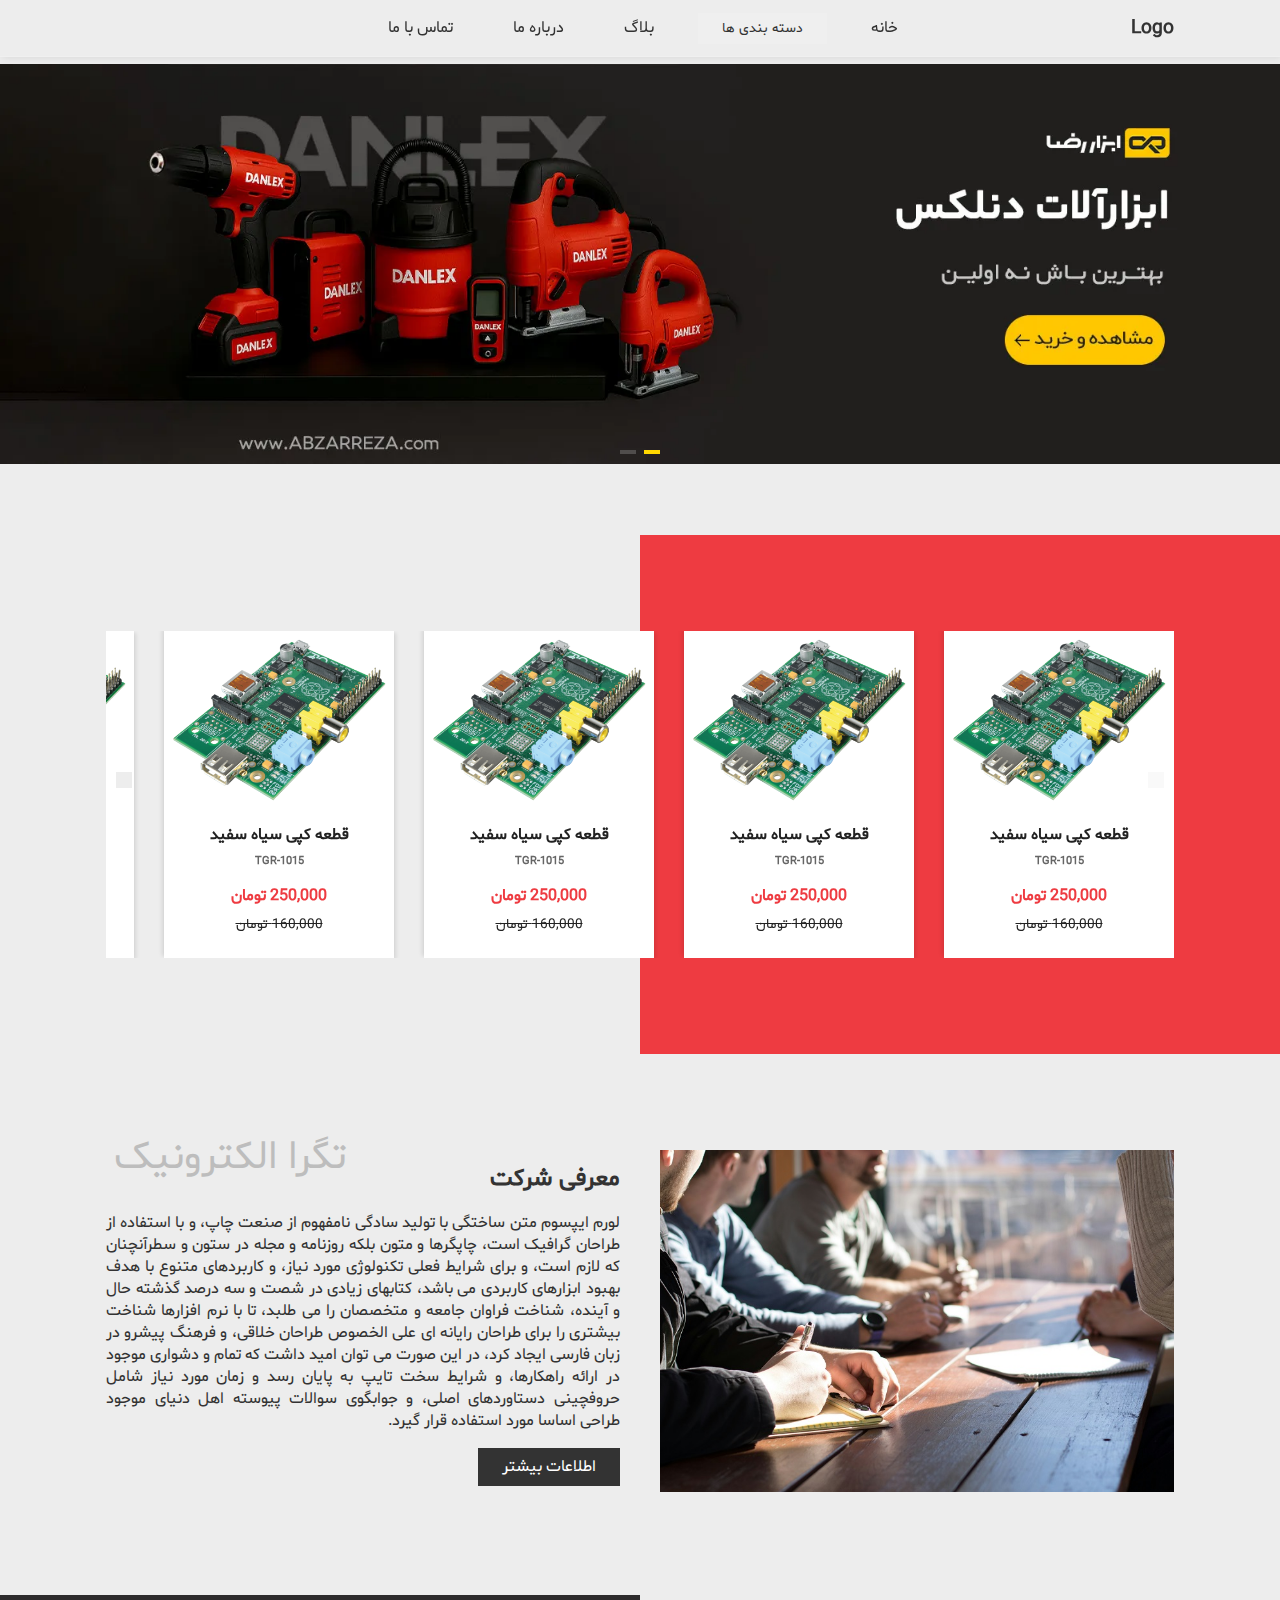
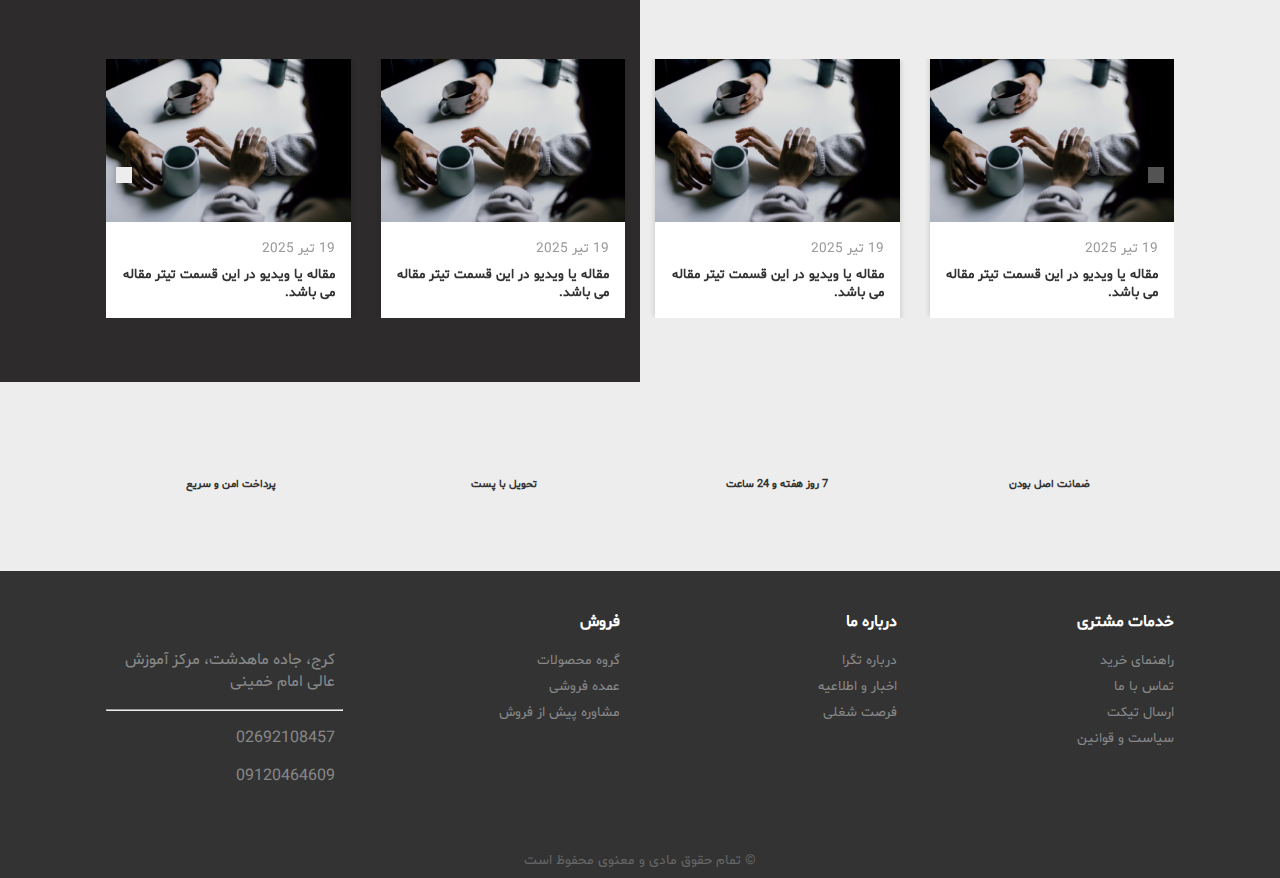
==== index.html @ 63bbc579 "initial commit" ====
<!DOCTYPE html>
<html lang="fa-IR" dir="rtl">

<head>
    <!-- general -->
    <meta charset="UTF-8">
    <meta name="viewport" content="width=device-width, initial-scale=1.0">
    <link rel="shortcut icon" href="favicon.png" type="image/png">
    <meta http-equiv="X-UA-Compatible" content="ie=edge">
    <!-- style -->
    <link rel="stylesheet" href="https://cdn.jsdelivr.net/npm/remixicon@4.5.0/fonts/remixicon.css">
    <!-- <link rel="stylesheet" href="https://cdn.jsdelivr.net/npm/swiper@11/swiper-bundle.min.css" /> -->
    <link rel="stylesheet" href="assets/css/swiper-bundle.min.css">
    <link rel="stylesheet" href="assets/css/main.css">
    <!-- seo -->
    <title> تگرا الکتریک </title>
    <meta name="description" content="">
    <meta name="keywords" content="">
</head>

<body>

    <header class="header">
        <div class="container">
            <div class="logo">
                <h4>Logo</h4>
            </div>

            <nav class="menu">
                <div class="head">
                    <div class="logo">
                        <h4>Logo</h4>
                    </div>
                    <button type="button" class="close-menu"></button>
                </div>
                <ul>
                    <li>
                        <a href="#">خانه</a>
                    </li>
                    <li class="dropdown">
                        <button>دسته بندی ها</button>
                        <i class="ri-arrow-down-s-line"></i>

                        <ul class="sub-menu">
                            <li class="dropdown">
                                <a href="#">
                                    <span>آینه هوشمند</span>
                                </a>
                                <i class="ri-arrow-down-s-line"></i>

                                <ul class="sub-menu sub-menu-left">
                                    <li>
                                        <a href="#">
                                            <span>کلید لمسی آینه</span>
                                        </a>
                                    </li>
                                    <li>
                                        <a href="#">
                                            <span>کلید حرکتی</span>
                                        </a>
                                    </li>
                                    <li>
                                        <a href="#">
                                            <span>کلیدهای بلوتوثی</span>
                                        </a>
                                    </li>
                                    <li>
                                        <a href="#">
                                            <span>یدهای ضد بخار</span>
                                        </a>
                                    </li>
                                </ul>
                            </li>

                            <li class="dropdown">
                                <a href="#">
                                    <span>کابینت هوشمند</span>
                                </a>
                                <i class="ri-arrow-down-s-line"></i>

                                <ul class="sub-menu sub-menu-left">
                                    <li>
                                        <a href="#">
                                            <span>لمسی و زیر سطحی کابینت</span>
                                        </a>
                                    </li>
                                    <li>
                                        <a href="#">
                                            <span>سنسور درب کابینت</span>
                                        </a>
                                    </li>
                                    <li>
                                        <a href="#">
                                            <span>روشنایی کابینت</span>
                                        </a>
                                    </li>
                                </ul>
                            </li>

                            <li class="dropdown">
                                <a href="#">
                                    <span>تجهیزات نورپردازی و روشنایی</span>
                                </a>
                                <i class="ri-arrow-down-s-line"></i>

                                <ul class="sub-menu sub-menu-left">
                                    <li>
                                        <a href="#">
                                            <span>ریسه ها</span>
                                        </a>
                                    </li>
                                    <li>
                                        <a href="#">
                                            <span>سوکت ها</span>
                                        </a>
                                    </li>
                                    <li>
                                        <a href="#">
                                            <span>ترمینال ها</span>
                                        </a>
                                    </li>
                                </ul>
                            </li>
                        </ul>
                    </li>
                    <li>
                        <a href="#">بلاگ</a>
                    </li>
                    <li>
                        <a href="#">درباره ما</a>
                    </li>
                    <li>
                        <a href="#">تماس با ما</a>
                    </li>
                </ul>
            </nav>

            <div class="header-right">
                <button type="button">
                    <i class="ri-search-2-line"></i>
                </button>
                <button type="button">
                    <i class="ri-login-box-line"></i>
                    <!-- <i class="ri-shopping-cart-line"></i> -->
                </button>
                <button id="open-menu" type="button" class="open-menu">
                    <i class="ri-menu-line"></i>
                </button>
            </div>
        </div>
    </header>
    <div class="dropdown__overlay"></div>

    <main id="main" class="main">
        <!-- home -->
        <div class="home">
            <div class="home__container">
                <div class="home__content">
                    <div class="home__swiper swiper">
                        <ul class="home__wrapper swiper-wrapper">
                            <li class="home__item swiper-slide">
                                <figure class="home__figure">
                                    <img src="assets/imgs/carousels/1600.500-Slider-Danlex.webp" alt=""
                                        class="home__img">
                                </figure>
                            </li>
                            <li class="home__item swiper-slide">
                                <figure class="home__figure">
                                    <img src="assets/imgs/carousels/1600.500-Slider-Sim.webp" alt="" class="home__img">
                                </figure>
                            </li>
                        </ul>

                        <div class="swiper-pagination"></div>
                    </div>
                </div>
            </div>
        </div>

        <!-- special -->
        <div class="special">
            <div class="special__container container">
                <div class="special__content">
                    <div class="special__swiper swiper">
                        <ul class="special__wrapper swiper-wrapper">

                            <li class="special__item swiper-slide">
                                <figure class="special__figure">
                                    <img src="assets/imgs/products/resepberry-pi.png" alt="" class="special__img">
                                </figure>
                                <div class="special__info">
                                    <div class="special__data">
                                        <h4 class="special__name">قطعه کپی سیاه سفید</h4>
                                        <h6 class="special__code">TGR-1015</h6>
                                    </div>

                                    <div class="special__price">
                                        <span class="special__new">250,000 تومان</span>
                                        <span class="special__old">160,000 تومان</span>
                                    </div>
                                </div>
                            </li>

                            <li class="special__item swiper-slide">
                                <figure class="special__figure">
                                    <img src="assets/imgs/products/resepberry-pi.png" alt="" class="special__img">
                                </figure>
                                <div class="special__info">
                                    <div class="special__data">
                                        <h4 class="special__name">قطعه کپی سیاه سفید</h4>
                                        <h6 class="special__code">TGR-1015</h6>
                                    </div>

                                    <div class="special__price">
                                        <span class="special__new">250,000 تومان</span>
                                        <span class="special__old">160,000 تومان</span>
                                    </div>
                                </div>
                            </li>

                            <li class="special__item swiper-slide">
                                <figure class="special__figure">
                                    <img src="assets/imgs/products/resepberry-pi.png" alt="" class="special__img">
                                </figure>
                                <div class="special__info">
                                    <div class="special__data">
                                        <h4 class="special__name">قطعه کپی سیاه سفید</h4>
                                        <h6 class="special__code">TGR-1015</h6>
                                    </div>

                                    <div class="special__price">
                                        <span class="special__new">250,000 تومان</span>
                                        <span class="special__old">160,000 تومان</span>
                                    </div>
                                </div>
                            </li>

                            <li class="special__item swiper-slide">
                                <figure class="special__figure">
                                    <img src="assets/imgs/products/resepberry-pi.png" alt="" class="special__img">
                                </figure>
                                <div class="special__info">
                                    <div class="special__data">
                                        <h4 class="special__name">قطعه کپی سیاه سفید</h4>
                                        <h6 class="special__code">TGR-1015</h6>
                                    </div>

                                    <div class="special__price">
                                        <span class="special__new">250,000 تومان</span>
                                        <span class="special__old">160,000 تومان</span>
                                    </div>
                                </div>
                            </li>

                            <li class="special__item swiper-slide">
                                <figure class="special__figure">
                                    <img src="assets/imgs/products/resepberry-pi.png" alt="" class="special__img">
                                </figure>
                                <div class="special__info">
                                    <div class="special__data">
                                        <h4 class="special__name">قطعه کپی سیاه سفید</h4>
                                        <h6 class="special__code">TGR-1015</h6>
                                    </div>

                                    <div class="special__price">
                                        <span class="special__new">250,000 تومان</span>
                                        <span class="special__old">160,000 تومان</span>
                                    </div>
                                </div>
                            </li>

                        </ul>

                        <div class="swiper-button-prev">
                            <i class="ri-arrow-right-s-line"></i>
                        </div>
                        <div class="swiper-button-next">
                            <i class="ri-arrow-left-s-line"></i>
                        </div>
                    </div>
                </div>
            </div>
        </div>

        <!-- about -->
        <div class="about">
            <div class="about__container container">
                <div class="about__content">

                    <figure class="about__figure">
                        <img src="assets/imgs/resources/about.jpg" alt="" class="figure__img">
                    </figure>

                    <section class="about__info">
                        <h2 class="about__title">معرفی شرکت</h2>

                        <p class="about__description">
                            لورم ایپسوم متن ساختگی با تولید سادگی نامفهوم از صنعت چاپ، و با استفاده از طراحان گرافیک
                            است، چاپگرها و متون بلکه روزنامه و مجله در ستون و سطرآنچنان که لازم است، و برای شرایط فعلی
                            تکنولوژی مورد نیاز، و کاربردهای متنوع با هدف بهبود ابزارهای کاربردی می باشد، کتابهای زیادی
                            در شصت و سه درصد گذشته حال و آینده، شناخت فراوان جامعه و متخصصان را می طلبد، تا با نرم
                            افزارها شناخت بیشتری را برای طراحان رایانه ای علی الخصوص طراحان خلاقی، و فرهنگ پیشرو در زبان
                            فارسی ایجاد کرد، در این صورت می توان امید داشت که تمام و دشواری موجود در ارائه راهکارها، و
                            شرایط سخت تایپ به پایان رسد و زمان مورد نیاز شامل حروفچینی دستاوردهای اصلی، و جوابگوی سوالات
                            پیوسته اهل دنیای موجود طراحی اساسا مورد استفاده قرار گیرد.
                        </p>

                        <a href="#" class="about__btn">
                            اطلاعات بیشتر
                        </a>
                    </section>

                </div>
            </div>
        </div>

        <!-- blog -->
        <div class="blog">
            <div class="blog__container container">
                <section class="blog__content">
                    <header class="blog__header">
                        <h2 class="blog__title"></h2>
                    </header>

                    <div class="blog__swiper swiper">
                        <ul class="blog__list swiper-wrapper">

                            <li class="blog__item swiper-slide">
                                <a href="#" class="blog__link">
                                    <figure class="blog__figure">
                                        <img src="assets/imgs/blog/conversation.jpg" alt="" class="blog__img">
                                    </figure>

                                    <div class="blog__data">
                                        <time datetime="" class="blog__date">19 تیر 2025</time>
                                        <h5 class="blog__title">
                                            مقاله یا ویدیو در این قسمت تیتر مقاله می باشد.
                                        </h5>
                                    </div>
                                </a>
                            </li>

                            <li class="blog__item swiper-slide">
                                <a href="#" class="blog__link">
                                    <figure class="blog__figure">
                                        <img src="assets/imgs/blog/conversation.jpg" alt="" class="blog__img">
                                    </figure>

                                    <div class="blog__data">
                                        <time datetime="" class="blog__date">19 تیر 2025</time>
                                        <h5 class="blog__title">
                                            مقاله یا ویدیو در این قسمت تیتر مقاله می باشد.
                                        </h5>
                                    </div>
                                </a>
                            </li>

                            <li class="blog__item swiper-slide">
                                <a href="#" class="blog__link">
                                    <figure class="blog__figure">
                                        <img src="assets/imgs/blog/conversation.jpg" alt="" class="blog__img">
                                    </figure>

                                    <div class="blog__data">
                                        <time datetime="" class="blog__date">19 تیر 2025</time>
                                        <h5 class="blog__title">
                                            مقاله یا ویدیو در این قسمت تیتر مقاله می باشد.
                                        </h5>
                                    </div>
                                </a>
                            </li>

                            <li class="blog__item swiper-slide">
                                <a href="#" class="blog__link">
                                    <figure class="blog__figure">
                                        <img src="assets/imgs/blog/conversation.jpg" alt="" class="blog__img">
                                    </figure>

                                    <div class="blog__data">
                                        <time datetime="" class="blog__date">19 تیر 2025</time>
                                        <h5 class="blog__title">
                                            مقاله یا ویدیو در این قسمت تیتر مقاله می باشد.
                                        </h5>
                                    </div>
                                </a>
                            </li>

                            <li class="blog__item swiper-slide">
                                <a href="#" class="blog__link">
                                    <figure class="blog__figure">
                                        <img src="assets/imgs/blog/conversation.jpg" alt="" class="blog__img">
                                    </figure>

                                    <div class="blog__data">
                                        <time datetime="" class="blog__date">19 تیر 2025</time>
                                        <h5 class="blog__title">
                                            مقاله یا ویدیو در این قسمت تیتر مقاله می باشد.
                                        </h5>
                                    </div>
                                </a>
                            </li>

                        </ul>

                        <div class="swiper-button-prev">
                            <i class="ri-arrow-right-s-line"></i>
                        </div>
                        <div class="swiper-button-next">
                            <i class="ri-arrow-left-s-line"></i>
                        </div>
                    </div>
                </section>
            </div>
        </div>

        <!-- feature -->
        <div class="feature">
            <div class="feature__container container">
                <div class="feature__content">

                    <ul class="feature__list">
                        <li class="feature__item">
                            <i class="ri-checkbox-circle-line feature__icon"></i>
                            <h6 class="feature__title">ضمانت اصل بودن</h6>
                        </li>
                        <li class="feature__item">
                            <i class="ri-timer-flash-line feature__icon"></i>
                            <h6 class="feature__title">7 روز هفته و 24 ساعت</h6>
                        </li>
                        <li class="feature__item">
                            <i class="ri-truck-line feature__icon"></i>
                            <h6 class="feature__title">تحویل با پست</h6>
                        </li>
                        <li class="feature__item">
                            <i class="ri-customer-service-2-fill feature__icon"></i>
                            <h6 class="feature__title">پرداخت امن و سریع</h6>
                        </li>
                    </ul>

                </div>
            </div>
        </div>
    </main>

    <!-- footer -->
    <footer id="footer" class="footer">
        <div class="footer__container container">
            <div class="footer__content">

                <section class="footer__section">
                    <h4 class="footer__title">خدمات مشتری</h4>

                    <ul class="footer__list">
                        <li class="footer__item">
                            <a href="#" class="footer__link">راهنمای خرید</a>
                        </li>
                        <li class="footer__item">
                            <a href="#" class="footer__link">تماس با ما</a>

                        </li>
                        <li class="footer__item">
                            <a href="#" class="footer__link">ارسال تیکت</a>

                        </li>
                        <li class="footer__item">
                            <a href="#" class="footer__link">سیاست و قوانین</a>
                        </li>
                    </ul>
                </section>

                <section class="footer__section">
                    <h4 class="footer__title">درباره ما</h4>

                    <ul class="footer__list">
                        <li class="footer__item">
                            <a href="#" class="footer__link">درباره تگرا</a>
                        </li>
                        <li class="footer__item">
                            <a href="#" class="footer__link">اخبار و اطلاعیه</a>
                        </li>
                        <li class="footer__item">
                            <a href="#" class="footer__link">فرصت شغلی</a>
                        </li>
                    </ul>
                </section>

                <section class="footer__section">
                    <h4 class="footer__title">فروش</h4>

                    <ul class="footer__list">
                        <li class="footer__item">
                            <a href="#" class="footer__link">گروه محصولات</a>
                        </li>
                        <li class="footer__item">
                            <a href="#" class="footer__link">عمده فروشی</a>
                        </li>
                        <li class="footer__item">
                            <a href="#" class="footer__link">مشاوره پیش از فروش</a>
                        </li>
                    </ul>
                </section>

                <div class="footer__data">
                    <img src="" alt="" class="footer__img">

                    <p class="footer__description">
                        <i class="ri-map-pin-line"></i>
                        <span>کرج، جاده ماهدشت، مرکز آموزش عالی امام خمینی</span>
                    </p>
                    <hr />
                    <p class="footer__description">
                        <i class="ri-customer-service-2-fill"></i> <span>02692108457</span>
                    </p>
                    <p class="footer__description">
                        <i class="ri-phone-line"></i> <span>09120464609</span>
                    </p>
                </div>

            </div>

            <div class="footer__copyright">
                <p>&copy; تمام حقوق مادی و معنوی محفوظ است</p>
            </div>
        </div>
    </footer>

    <!-- script -->
    <!-- <script src="https://cdn.jsdelivr.net/npm/swiper@11/swiper-bundle.min.js"></script> -->
    <script src="assets/js/swiper-bundle.min.js"></script>
    <script src="assets/js/main.js"></script>
</body>

</html>
---- assets/css/main.css ----
@font-face {
  font-family: "Iransans";
  src: url(../fonts/IranSans.woff) format("woff"), url(../fonts/IranSans.woff) format("woff2");
  font-weight: 400;
  font-style: normal;
}

:root {
  --primary-color: #ee3b41;
  --body-color: #ededed;
  --white-color: #ffffff;
  --text-color: #333;
  --title-color: #222;

  --ff-Iransans: "Iransans", Tahoma, Helvetica, sans-serif;

  --fw-bold: 700;
  --fw-semi-bold: 600;
  --fw-medium: 500;
  --fw-regular: 400;

  --fs-xl: 2rem;
  --fs-lg: 1.25rem;
  --fs-md: 0.975rem;
  --fs-sm: 0.75rem;

  --space-1: 0.5rem;
  --space-2: 1rem;
  --space-3: 1.5rem;
  --space-4: 2rem;
  --space-5: 2.5rem;

  --zi-soft: 10;
  --zi-hard: 100;
}

@media screen and (min-width: 768px) {
  :root {
    --fs-xl: 2.5rem;
    --fs-lg: 1.75rem;
    --fs-md: 1rem;
    --fs-sm: 0.85rem;
  }
}

* {
  padding: 0;
  margin: 0;
  box-sizing: border-box;
}

body {
  background-color: var(--body-color);
  color: var(--text-color);
  font-family: var(--ff-Iransans);
  font-size: var(--fs-md);
}

body.active .dropdown__overlay {
  display: block;
}

ul {
  list-style: none;
}

a {
  text-decoration: none;
}

button {
  border: none;
  outline: none;
  font-family: var(--ff-Iransans);
  color: var(--text-color);
}

img {
  max-width: 100%;
  height: auto;
}

/* utils */
.container {
  padding-inline: var(--space-2);
  margin-inline: auto;
}

@media screen and (min-width: 512px) {
  .container {
    width: 100%;
    max-width: 1100px;
    margin-inline: auto;
  }
}

.swiper-button-prev::after,
.swiper-button-next::after {
  content: "";
  display: none;
}

.swiper-button-prev,
.swiper-button-next {
  width: initial;
  height: initial;
  background-color: var(--body-color);
  padding: 0.5rem;
  font-size: 1.5rem;
  color: var(--text-color);
  transition: border 0.4s, background-color 0.4s;
}

.swiper-pagination-bullet {
  width: var(--space-2);
  height: 0.25rem;
  border-radius: 0;
  background-color: var(--white-color);
}

.swiper-pagination-bullet-active {
  background-color: gold;
}

/* header & nav */
.header {
  position: absolute;
  left: 0;
  top: 0;
  width: 100%;
  border-bottom: 1px solid hsla(0, 0%, 100%, 0.2);
  z-index: 10;
  background-color: var(--body-color);
  box-shadow: 2px 0 8px rgba(0, 0, 0, 0.1);
  z-index: 100;
}

.header .container {
  display: flex;
  align-items: center;
  justify-content: space-between;
}

.header .logo h4 {
  font-size: 1.2rem;
  color: var(--text-color);
}

.header .menu .head {
  display: none;
}

.header .menu ul {
  list-style-type: none;
}

.header .menu > ul > li {
  display: inline-block;
}

.header .menu > ul > li:not(:last-child) {
  margin-left: 1.5rem;
}

.header a {
  transition: 0.4s;
}

.header a:hover {
  opacity: 0.5;
}

.header .menu a {
  text-decoration: none;
  text-transform: capitalize;
  font-size: 1rem;
  color: var(--text-color);
  line-height: 1.5;
  display: block;
}

.header .menu .dropdown {
  position: relative;
}

.header .menu > ul > .dropdown > a {
  padding-left: 1rem;
}

.header .menu > ul > li > a,
.header .menu > ul > li > button {
  padding: 1rem;
}

.header .menu i {
  font-size: 0.625rem;
  pointer-events: none;
  user-select: none;
  position: absolute;
  color: var(--text-color);
  top: calc(50% - 5px);
}

.header .menu > ul > li > i {
  left: 0;
}

.header .menu .sub-menu {
  position: absolute;
  top: 100%;
  right: 0;
  width: 250px;
  padding: 1rem 0;
  background-color: var(--container-color);
  box-shadow: 0 0 5px hsla(0, 0%, 0%, 0.5);
  transform-origin: top;
  transform: scaleY(0);
  visibility: hidden;
  z-index: 1;
  opacity: 0;
  background-color: var(--body-color);
}

.header .menu .sub-menu-right {
  left: 100%;
  top: 0;
}

.header .menu .sub-menu-left {
  left: auto;
  right: 100%;
  top: 0;
}

.header .menu li:hover > .sub-menu {
  opacity: 1;
  transform: none;
  visibility: visible;
  transition: all 0.5s ease;
}

.header .menu .sub-menu a,
.header .menu > ul > li > button {
  font-size: 0.85rem;
  padding: 0.375rem 1.5rem;
}

.header .menu .sub-menu i {
  left: 1.5rem;
  transform: rotate(90deg);
}

.header .menu .sub-menu .dropdown > a {
  padding-left: 2.1875rem;
}

.header .menu .sub-menu span {
  background-image: linear-gradient(#333, #333);
  background-size: 0 1px;
  background-repeat: no-repeat;
  background-position: 0 100%;
  transition: background-size 0.5s ease;
}

.header .menu .sub-menu li:hover > a > span {
  background-size: 100% 1px;
}

.header-right {
  display: flex;
}

.header-right > * {
  margin-left: 1.5rem;
}

.header-right button {
  background-color: transparent;
  border: none;
  cursor: pointer;
  color: var(--text-color);
  font-size: 1.25rem;
}

.open-menu {
  display: none;
}

@media screen and (max-width: 991px) {
  .header {
    padding: 0.75rem 0;
  }

  .header .menu {
    position: fixed;
    right: 0;
    top: 0;
    width: 320px;
    height: 100%;
    background-color: var(--body-color);
    padding: 1rem 2rem 2rem;
    overflow-y: auto;
    z-index: 1;
    transform: translateX(100%);
  }

  .header .menu.active {
    transform: none;
  }

  .header .menu .head {
    display: flex;
    justify-content: space-between;
    align-items: center;
    margin-bottom: 1.56rem;
  }

  .header .menu .close-menu {
    width: 35px;
    height: 35px;
    position: relative;
    display: inline-flex;
    align-items: center;
    justify-content: center;
    background-color: transparent;
    cursor: pointer;
    border: none;
  }

  .header .menu .close-menu::before,
  .header .menu .close-menu::after {
    content: "";
    position: absolute;
    width: 80%;
    height: 2px;
    background-color: var(--text-color);
  }

  .header .menu .close-menu::before {
    transform: rotate(45deg);
  }

  .header .menu .close-menu::after {
    transform: rotate(-45deg);
  }

  .header .menu > ul > li {
    display: block;
  }

  .header .menu > ul > li:not(:last-child) {
    margin-right: 0;
  }

  .header .menu li {
    border-bottom: 1px solid hsla(0, 0%, 100%, 0.25);
  }

  .header .menu li:last-child {
    border-bottom: none;
  }

  .header .menu li:first-child {
    border-top: 1px solid hsla(0, 0%, 100%, 0.25);
  }

  .header .menu > ul > li > a,
  .header .menu > ul > li > button {
    padding: 0.75rem 0;
  }

  .header .menu > ul > .dropdown > a {
    padding-left: 2.125rem;
  }

  .header .menu .dropdown .sub-menu i {
    transform: rotate(0deg);
  }

  .header .menu .dropdown.active > i {
    background-color: hsla(0, 0%, 0%, 0.25);
    transform: rotate(180deg);
  }

  .header .menu .dropdown.active > .sub-menu {
    display: block;
  }

  .header .menu i {
    width: 34px;
    height: 34px;
    border: 1px solid hsla(0, 0%, 100%, 0.25);
    background-color: #dcdcdc;
    display: inline-flex;
    justify-content: center;
    align-items: center;
    pointer-events: auto;
    cursor: pointer;
    top: 7px;
  }

  .header .menu .sub-menu {
    position: static;
    opacity: 1;
    transform: none;
    visibility: visible;
    padding: 0;
    transition: none;
    box-shadow: none;
    width: 100%;
    display: none;
  }

  .header .menu > ul > li:not(:last-child) {
    margin-left: 0;
  }

  .header .menu .sub-menu li:last-child {
    border: none;
  }

  .header .menu .sub-menu a {
    padding: 0.75rem 0.75rem 0.75rem 0.9375rem;
  }

  .header .menu .sub-menu .sub-menu a {
    padding-right: 1.875rem;
  }

  .header .menu .sub-menu .sub-menu .sub-menu a {
    padding-left: 2.815rem;
  }

  .header .menu .sub-menu span {
    background-image: none;
  }

  .header .menu .sub-menu i {
    transform: none;
    left: 0;
  }

  .open-menu {
    display: block;
  }

  .header-right .open-menu {
    cursor: pointer;
    background-color: transparent;
    border: none;
  }

  .dropdown__overlay {
    position: fixed;
    width: 100%;
    height: 100vh;
    top: 0;
    left: 0;
    display: none;
    background-color: rgba(0, 0, 0, 0.5);
    backdrop-filter: blur(3px);
    z-index: 10;
  }
}

.main {
  margin-inline: auto;
  width: 100%;
  max-width: 1950px;
}

@media screen and (max-width: 1365px) {
  .main {
    max-width: 1365px;
  }
}

/* home */
.home {
  padding-block: 4rem;
  margin-inline: auto;
}

.home__img {
  width: 100%;
}

/* special  */
.special {
  position: relative;
  padding-block: 4rem;
}

.special::after {
  content: "";
  top: 0;
  right: 0;
  position: absolute;
  width: 50%;
  height: 100%;
  background-color: var(--primary-color);
  z-index: -1;
}

.special__item {
  background-color: var(--white-color);
  color: #222;
  width: 100%;
  max-width: 230px;
  min-height: 300px;
  text-align: center;
  padding: var(--space-1);
  box-shadow: 2px 2px 4px rgba(0, 0, 0, 0.1), -2px -2px 4px rgba(0, 0, 0, 0.1);
}

.special__item .special__img {
  transition: 0.4s;
}

.special__item:hover .special__img {
  opacity: 0.75;
}

.special__name {
  font-weight: var(--fw-semi-bold);
}

.special__code {
  color: #666;
}

.special__info,
.special__data,
.special__price {
  display: flex;
  flex-direction: column;
  gap: var(--space-1);
}

.special__info {
  padding-block: var(--space-2);
  gap: var(--space-2);
}

.special__new {
  color: var(--primary-color);
  font-weight: var(--fw-semi-bold);
}

.special__old {
  text-decoration: line-through;
  font-size: var(--fs-sm);
}

@media screen and (min-width: 768px) {
  .special {
    padding-block: 6rem;
  }

  .special__slide {
    max-width: 275px;
    min-height: 320px;
  }
}

/* about */
.about {
  padding-block: 4rem;
}

.about__content {
  display: grid;
  grid-template-columns: 1fr;
  gap: var(--space-3);
  align-items: center;
}

.about__content {
  width: 100%;
  max-width: 512px;
  margin-inline: auto;
}

.about__info {
  position: relative;
  display: flex;
  flex-direction: column;
  gap: var(--space-2);
}

.about__info::before {
  content: "تگرا الکترونیک";
  position: absolute;
  top: -2rem;
  left: var(--space-1);
  font-size: var(--fs-xl);
  opacity: 0.25;
}

.about__description {
  text-align: justify;
}

.about__btn {
  display: inline-flex;
  padding: var(--space-1) var(--space-3);
  align-self: flex-start;
  justify-content: flex-start;
  align-items: center;
  background-color: var(--text-color);
  color: var(--white-color);
  transition: 0.4s;
}

.about__btn:hover {
  background-color: var(--white-color);
  color: var(--text-color);
  border: 1px solid var(--text-color);
}

@media screen and (min-width: 768px) {
  .about {
    padding-block: 6rem;
  }

  .about__content {
    grid-template-columns: repeat(2, 1fr);
    gap: var(--space-5);
    max-width: initial;
  }
}

/* blog */

.blog {
  position: relative;
  padding-block: 4rem;
}

.blog::before {
  content: "";
  position: absolute;
  top: 0;
  left: 0;
  width: 50%;
  height: 100%;
  background-color: #2d2b2c;
  z-index: -1;
}

.blog__item {
  width: 100%;
  max-width: 225px;
  background-color: var(--white-color);
  transition: 0.4s;
  box-shadow: 2px 2px 4px rgba(0, 0, 0, 0.1), -2px -2px 4px rgba(0, 0, 0, 0.1);
}

.blog__img {
  width: 100%;
  transition: 0.4s;
}

.blog__item:hover .blog__img {
  opacity: 0.85;
}

.blog__data {
  padding: var(--space-1) var(--space-2) var(--space-2);
}

.blog__date {
  display: inline-block;
  font-size: var(--fs-sm);
  margin-bottom: var(--space-1);
  color: #999;
}

.blog__title {
  color: var(--text-color);
}

@media screen and (min-width: 768px) {
  .blog__item {
    max-width: 275px;
  }
}

/* feature */
.feature {
  padding: 2rem;
}

.feature__list {
  display: grid;
  grid-template-columns: repeat(2, 1fr);
  gap: var(--space-3);
  justify-items: center;
  align-items: center;
}

.feature__item {
  display: flex;
  flex-direction: column;
  justify-content: center;
  align-items: center;
  width: 125px;
  height: 125px;
  gap: var(--space-2);
}

.feature__icon {
  font-size: 3.5rem;
}

@media screen and (min-width: 991px) {
  .feature__list {
    grid-template-columns: repeat(4, 1fr);
  }
}

/* footer */

.footer {
  background-color: var(--text-color);
  color: #888;
}

.footer__content {
  display: grid;
  grid-template-columns: 1fr;
  gap: var(--space-3);
  padding-block: var(--space-5);
}

.footer__list {
  display: flex;
  flex-direction: column;
  gap: 0.25rem;
}

.footer__title {
  color: var(--white-color);
  margin-bottom: var(--space-2);
}

.footer__link {
  color: #888;
  font-size: var(--fs-sm);
  transition: 0.4s;
}

.footer__link:hover {
  color: var(--white-color);
  text-decoration: underline;
}

.footer__copyright {
  padding-block: var(--space-1);
  font-size: var(--fs-sm);
  color: #666;
  text-align: center;
}

.footer__description {
  display: flex;
  gap: var(--space-1);
  margin-block: var(--space-2);
}

@media screen and (min-width: 768px) {
  .footer__content {
    grid-template-columns: repeat(4, 1fr);
    gap: var(--space-5);
    max-width: initial;
  }
}

/* 2k */
@media screen and (min-width: 2024px) {
  body {
    zoom: 1.4;
  }
}

/* 4k */
@media screen and (min-width: 4048px) {
  body {
    zoom: 1.6;
  }
}
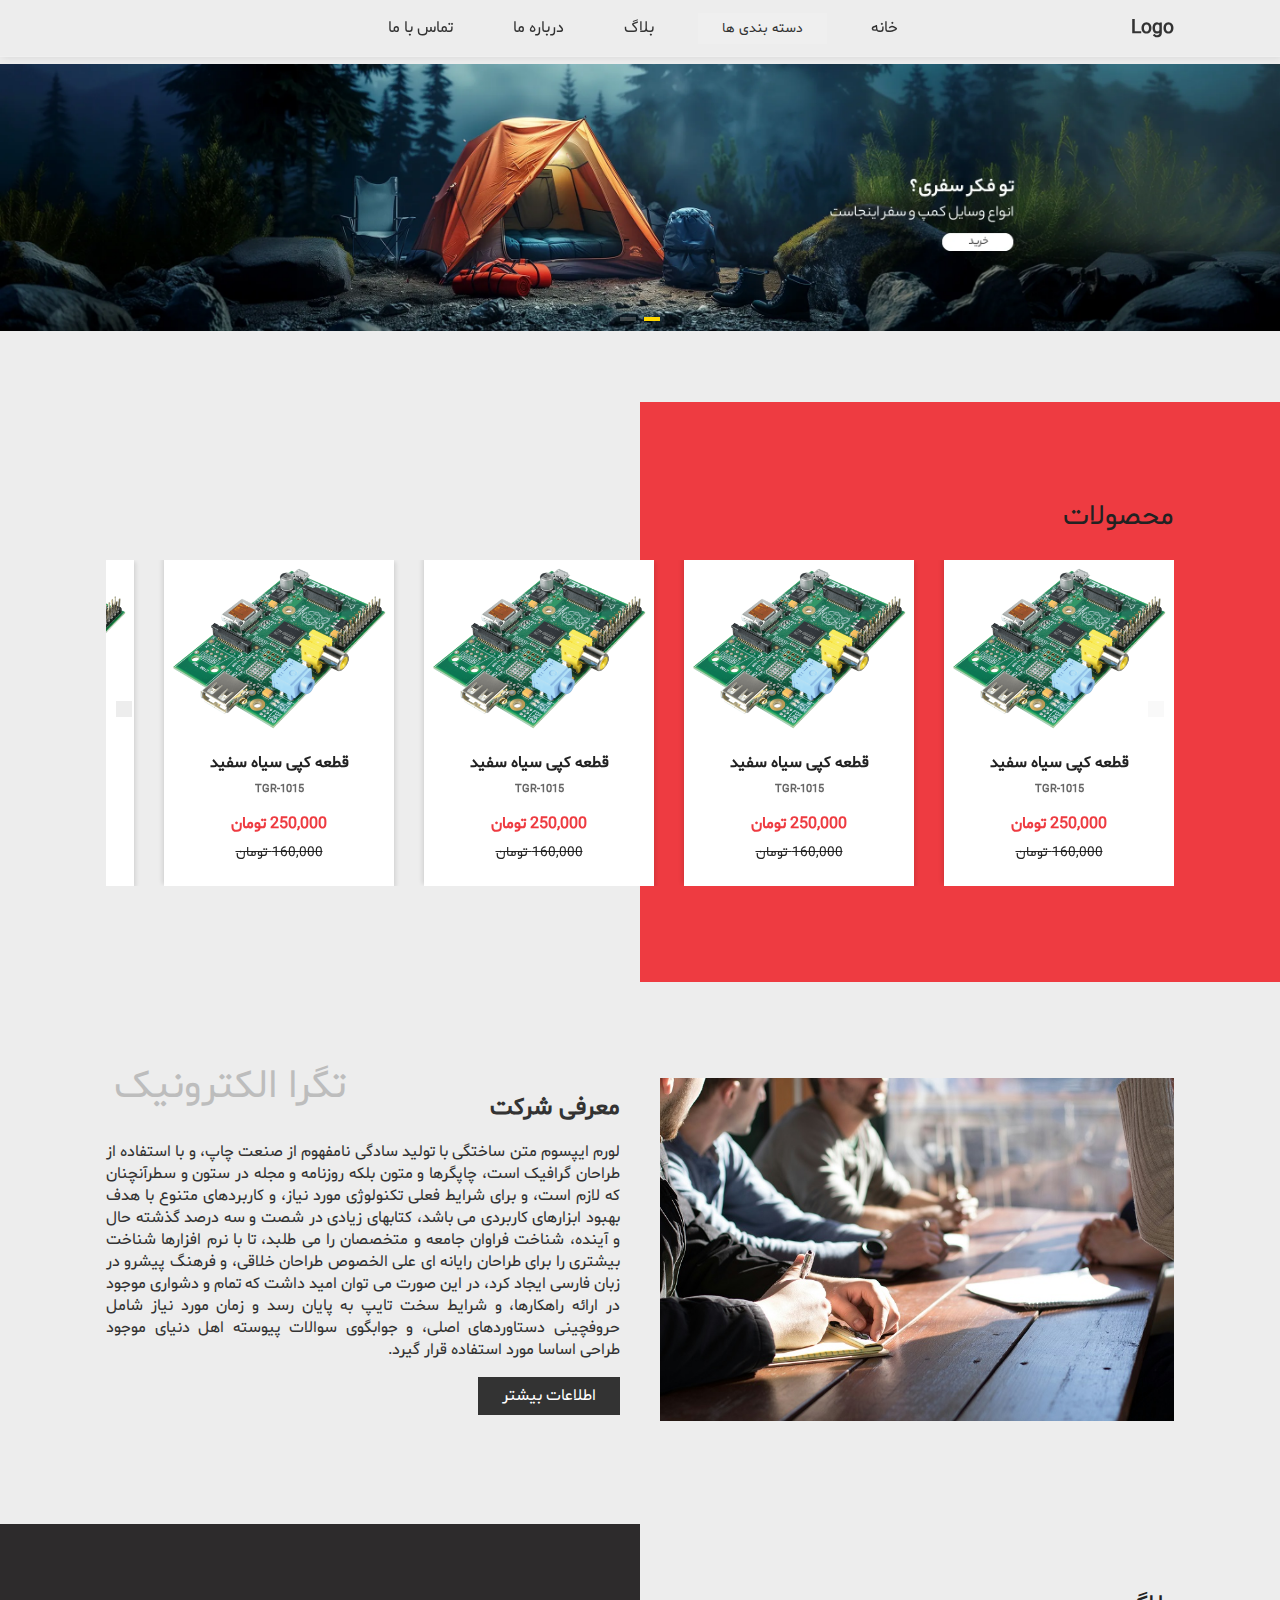
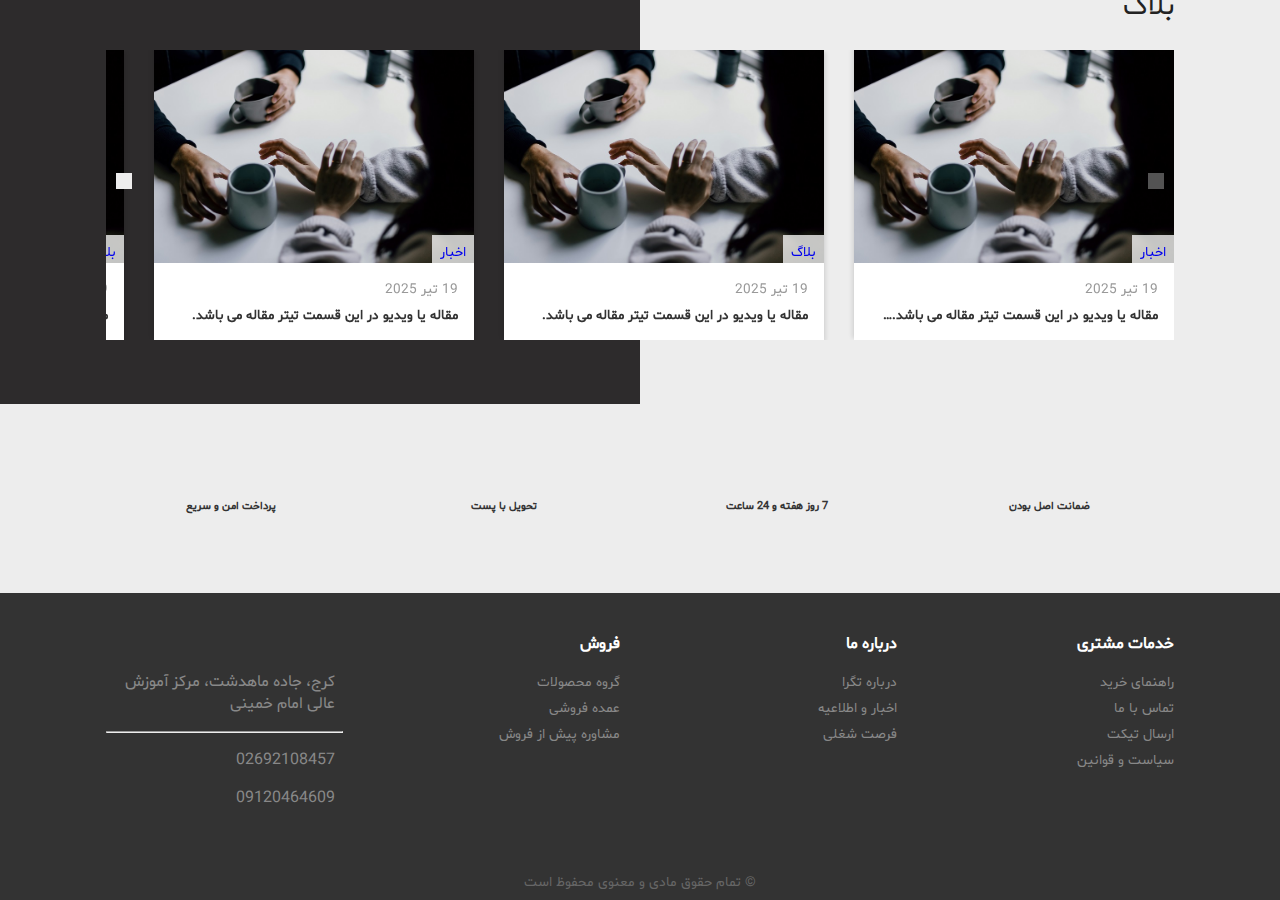
==== commit 38b79c7a: "update" ====
--- a/index.html
+++ b/index.html
@@ -9,7 +9,6 @@
     <meta http-equiv="X-UA-Compatible" content="ie=edge">
     <!-- style -->
     <link rel="stylesheet" href="https://cdn.jsdelivr.net/npm/remixicon@4.5.0/fonts/remixicon.css">
-    <!-- <link rel="stylesheet" href="https://cdn.jsdelivr.net/npm/swiper@11/swiper-bundle.min.css" /> -->
     <link rel="stylesheet" href="assets/css/swiper-bundle.min.css">
     <link rel="stylesheet" href="assets/css/main.css">
     <!-- seo -->
@@ -35,7 +34,7 @@
                 </div>
                 <ul>
                     <li>
-                        <a href="#">خانه</a>
+                        <a href="index.html">خانه</a>
                     </li>
                     <li class="dropdown">
                         <button>دسته بندی ها</button>
@@ -43,29 +42,29 @@
 
                         <ul class="sub-menu">
                             <li class="dropdown">
-                                <a href="#">
-                                    <span>آینه هوشمند</span>
+                                <a href="category.html">
+                                    <span> آینه هوشمند </span>
                                 </a>
                                 <i class="ri-arrow-down-s-line"></i>
 
                                 <ul class="sub-menu sub-menu-left">
                                     <li>
-                                        <a href="#">
+                                        <a href="category.html">
                                             <span>کلید لمسی آینه</span>
                                         </a>
                                     </li>
                                     <li>
-                                        <a href="#">
+                                        <a href="category.html">
                                             <span>کلید حرکتی</span>
                                         </a>
                                     </li>
                                     <li>
-                                        <a href="#">
+                                        <a href="category.html">
                                             <span>کلیدهای بلوتوثی</span>
                                         </a>
                                     </li>
                                     <li>
-                                        <a href="#">
+                                        <a href="category.html">
                                             <span>یدهای ضد بخار</span>
                                         </a>
                                     </li>
@@ -73,24 +72,24 @@
                             </li>
 
                             <li class="dropdown">
-                                <a href="#">
+                                <a href="category.html">
                                     <span>کابینت هوشمند</span>
                                 </a>
                                 <i class="ri-arrow-down-s-line"></i>
 
                                 <ul class="sub-menu sub-menu-left">
                                     <li>
-                                        <a href="#">
+                                        <a href="category.html">
                                             <span>لمسی و زیر سطحی کابینت</span>
                                         </a>
                                     </li>
                                     <li>
-                                        <a href="#">
+                                        <a href="category.html">
                                             <span>سنسور درب کابینت</span>
                                         </a>
                                     </li>
                                     <li>
-                                        <a href="#">
+                                        <a href="category.html">
                                             <span>روشنایی کابینت</span>
                                         </a>
                                     </li>
@@ -98,24 +97,24 @@
                             </li>
 
                             <li class="dropdown">
-                                <a href="#">
-                                    <span>تجهیزات نورپردازی و روشنایی</span>
+                                <a href="category.html">
+                                    <span> تجهیزات نورپردازی و روشنایی </span>
                                 </a>
                                 <i class="ri-arrow-down-s-line"></i>
 
                                 <ul class="sub-menu sub-menu-left">
                                     <li>
-                                        <a href="#">
+                                        <a href="category.html">
                                             <span>ریسه ها</span>
                                         </a>
                                     </li>
                                     <li>
-                                        <a href="#">
+                                        <a href="category.html">
                                             <span>سوکت ها</span>
                                         </a>
                                     </li>
                                     <li>
-                                        <a href="#">
+                                        <a href="category.html">
                                             <span>ترمینال ها</span>
                                         </a>
                                     </li>
@@ -124,22 +123,22 @@
                         </ul>
                     </li>
                     <li>
-                        <a href="#">بلاگ</a>
+                        <a href="index.html#blog">بلاگ</a>
                     </li>
                     <li>
-                        <a href="#">درباره ما</a>
+                        <a href="about.html">درباره ما</a>
                     </li>
                     <li>
-                        <a href="#">تماس با ما</a>
+                        <a href="contact.html">تماس با ما</a>
                     </li>
                 </ul>
             </nav>
 
             <div class="header-right">
-                <button type="button">
+                <button type="button" id="search-button">
                     <i class="ri-search-2-line"></i>
                 </button>
-                <button type="button">
+                <button type="button" id="login-button">
                     <i class="ri-login-box-line"></i>
                     <!-- <i class="ri-shopping-cart-line"></i> -->
                 </button>
@@ -150,6 +149,49 @@
         </div>
     </header>
     <div class="dropdown__overlay"></div>
+
+    <div class="search" id="search-content">
+        <form class="search__form">
+            <i class="ri-search-line search-icon"></i>
+            <input type="search" placeholder="نام قطعه یا کد را جستجو کنید..." name="query" class="search__input" />
+        </form>
+
+        <i class="ri-close-line search__close" id="search-close"></i>
+
+        <ul class="search__list">
+            <li class="search__item">
+                <a href="#" class="search__link">آینه هوشمند</a>
+            </li>
+            <li class="search__item">
+                <a href="#" class="search__link">کابینت هوشمند</a>
+            </li>
+            <li class="search__item">
+                <a href="#" class="search__link">تجهیزات نورپردازی و روشنایی </a>
+            </li>
+        </ul>
+    </div>
+
+    <div class="login" id="login-content">
+        <form class="login__form grid">
+            <h3 class="login__title">ورود/ثبت نام</h3>
+
+            <div class="login__group">
+                <div>
+                    <label for="login-email" class="login__label">شماره تماس</label>
+                    <input type="tel" placeholder="09xxxxxxxx" id="login-email" name="phoneNumber"
+                        class="login__input" />
+                </div>
+            </div>
+
+            <div>
+                <button type="submit" class="button login__button">
+                    دریافت رمز یکبار مصرف
+                </button>
+            </div>
+        </form>
+
+        <i class="ri-close-line login__close" id="login-close"></i>
+    </div>
 
     <main id="main" class="main">
         <!-- home -->
@@ -282,19 +324,19 @@
             </div>
         </div>
 
-        <!-- about -->
-        <div class="about">
-            <div class="about__container container">
-                <div class="about__content">
-
-                    <figure class="about__figure">
+        <!-- familiar -->
+        <div class="familiar">
+            <div class="familiar__container container">
+                <div class="familiar__content">
+
+                    <figure class="familiar__figure">
                         <img src="assets/imgs/resources/about.jpg" alt="" class="figure__img">
                     </figure>
 
-                    <section class="about__info">
-                        <h2 class="about__title">معرفی شرکت</h2>
-
-                        <p class="about__description">
+                    <section class="familiar__info">
+                        <h2 class="familiar__title">معرفی شرکت</h2>
+
+                        <p class="familiar__description">
                             لورم ایپسوم متن ساختگی با تولید سادگی نامفهوم از صنعت چاپ، و با استفاده از طراحان گرافیک
                             است، چاپگرها و متون بلکه روزنامه و مجله در ستون و سطرآنچنان که لازم است، و برای شرایط فعلی
                             تکنولوژی مورد نیاز، و کاربردهای متنوع با هدف بهبود ابزارهای کاربردی می باشد، کتابهای زیادی
@@ -305,7 +347,7 @@
                             پیوسته اهل دنیای موجود طراحی اساسا مورد استفاده قرار گیرد.
                         </p>
 
-                        <a href="#" class="about__btn">
+                        <a href="#" class="familiar__btn">
                             اطلاعات بیشتر
                         </a>
                     </section>
@@ -315,7 +357,7 @@
         </div>
 
         <!-- blog -->
-        <div class="blog">
+        <div class="blog" id="blog">
             <div class="blog__container container">
                 <section class="blog__content">
                     <header class="blog__header">
@@ -326,9 +368,27 @@
                         <ul class="blog__list swiper-wrapper">
 
                             <li class="blog__item swiper-slide">
-                                <a href="#" class="blog__link">
+                                <a href="blog-item.html" class="blog__link">
                                     <figure class="blog__figure">
                                         <img src="assets/imgs/blog/conversation.jpg" alt="" class="blog__img">
+                                        <figcaption class="blog__caption">اخبار</figcaption>
+                                    </figure>
+
+                                    <div class="blog__data">
+                                        <time datetime="" class="blog__date">19 تیر 2025</time>
+                                        <h5 class="blog__title">
+                                            مقاله یا ویدیو در این قسمت تیتر مقاله می باشد.
+                                            قاله یا ویدیو در این قسمت تیتر مقاله می باشد.
+                                        </h5>
+                                    </div>
+                                </a>
+                            </li>
+
+                            <li class="blog__item swiper-slide">
+                                <a href="blog-item.html" class="blog__link">
+                                    <figure class="blog__figure">
+                                        <img src="assets/imgs/blog/conversation.jpg" alt="" class="blog__img">
+                                        <figcaption class="blog__caption">بلاگ</figcaption>
                                     </figure>
 
                                     <div class="blog__data">
@@ -341,9 +401,10 @@
                             </li>
 
                             <li class="blog__item swiper-slide">
-                                <a href="#" class="blog__link">
+                                <a href="blog-item.html" class="blog__link">
                                     <figure class="blog__figure">
                                         <img src="assets/imgs/blog/conversation.jpg" alt="" class="blog__img">
+                                        <figcaption class="blog__caption">اخبار</figcaption>
                                     </figure>
 
                                     <div class="blog__data">
@@ -356,9 +417,10 @@
                             </li>
 
                             <li class="blog__item swiper-slide">
-                                <a href="#" class="blog__link">
+                                <a href="blog-item.html" class="blog__link">
                                     <figure class="blog__figure">
                                         <img src="assets/imgs/blog/conversation.jpg" alt="" class="blog__img">
+                                        <figcaption class="blog__caption">بلاگ</figcaption>
                                     </figure>
 
                                     <div class="blog__data">
@@ -371,24 +433,10 @@
                             </li>
 
                             <li class="blog__item swiper-slide">
-                                <a href="#" class="blog__link">
+                                <a href="blog-item.html" class="blog__link">
                                     <figure class="blog__figure">
                                         <img src="assets/imgs/blog/conversation.jpg" alt="" class="blog__img">
-                                    </figure>
-
-                                    <div class="blog__data">
-                                        <time datetime="" class="blog__date">19 تیر 2025</time>
-                                        <h5 class="blog__title">
-                                            مقاله یا ویدیو در این قسمت تیتر مقاله می باشد.
-                                        </h5>
-                                    </div>
-                                </a>
-                            </li>
-
-                            <li class="blog__item swiper-slide">
-                                <a href="#" class="blog__link">
-                                    <figure class="blog__figure">
-                                        <img src="assets/imgs/blog/conversation.jpg" alt="" class="blog__img">
+                                        <figcaption class="blog__caption">اخبار</figcaption>
                                     </figure>
 
                                     <div class="blog__data">
@@ -525,9 +573,58 @@
     </footer>
 
     <!-- script -->
-    <!-- <script src="https://cdn.jsdelivr.net/npm/swiper@11/swiper-bundle.min.js"></script> -->
     <script src="assets/js/swiper-bundle.min.js"></script>
     <script src="assets/js/main.js"></script>
+    <script>
+        const swiper = new Swiper('.special__swiper', {
+            slidesPerView: 'auto',
+            spaceBetween: 30,
+            grabCursor: true,
+            navigation: {
+                nextEl: '.swiper-button-next',
+                prevEl: '.swiper-button-prev',
+            },
+            breakpoints: {
+                540: {
+                    centeredSlides: true,
+                    slidesPerView: 1,
+                    spaceBetween: 20,
+                },
+                1024: {
+                    slidesPerView: 4
+                },
+            }
+        });
+
+        const blogSwiper = new Swiper('.blog__swiper', {
+            slidesPerView: 'auto',
+            spaceBetween: 30,
+            grabCursor: true,
+            navigation: {
+                nextEl: '.swiper-button-next',
+                prevEl: '.swiper-button-prev',
+            },
+            breakpoints: {
+                540: {
+                    centeredSlides: true,
+                    slidesPerView: 1,
+                    spaceBetween: 20,
+                },
+                1024: {
+                    slidesPerView: 3
+                },
+            }
+        });
+
+        const homeSwiper = new Swiper('.home__swiper', {
+            slidesPerView: 1,
+            grabCursor: true,
+            pagination: {
+                el: '.swiper-pagination',
+                clickable: true,
+            }
+        });
+    </script>
 </body>
 
 </html>--- a/assets/css/main.css
+++ b/assets/css/main.css
@@ -9,6 +9,7 @@
   --primary-color: #ee3b41;
   --body-color: #ededed;
   --white-color: #ffffff;
+  --border-color: #d9ddf2;
   --text-color: #333;
   --title-color: #222;
 
@@ -49,6 +50,10 @@
   box-sizing: border-box;
 }
 
+html {
+  scroll-behavior: smooth;
+}
+
 body {
   background-color: var(--body-color);
   color: var(--text-color);
@@ -68,7 +73,10 @@
   text-decoration: none;
 }
 
-button {
+input,
+button,
+select,
+option {
   border: none;
   outline: none;
   font-family: var(--ff-Iransans);
@@ -120,6 +128,76 @@
 
 .swiper-pagination-bullet-active {
   background-color: gold;
+}
+
+.button {
+  display: inline-block;
+  background-color: var(--primary-color);
+  color: var(--white-color);
+  font-weight: var(--fw-semi-bold);
+  padding: 1rem 1.5rem;
+  margin-top: var(--space-1);
+  transition: box-shadow 0.4s;
+}
+
+.button:hover {
+  box-shadow: 0 4px 32px hsla(230, 72%, 32%, 0.4);
+}
+
+/* breadcrumb */
+.breadcrumb {
+  margin-bottom: var(--space-3);
+}
+
+.breadcrumb__list {
+  display: flex;
+  gap: var(--space-1);
+}
+
+.breadcrumb__item:not(:last-child)::after {
+  content: ">";
+  font-size: 0.75rem;
+}
+
+.breadcrumb__item:last-child {
+  font-size: 0.75rem;
+  padding-inline: var(--space-1);
+  color: var(--text-color);
+  margin-top: 0.2rem;
+}
+
+.breadcrumb__link {
+  display: inline-block;
+  font-size: 0.75rem;
+  color: #777;
+  padding-inline: var(--space-1);
+}
+
+/* pagination */
+
+.pagination {
+  margin-block: var(--space-2);
+}
+
+.pagination__list {
+  display: flex;
+  justify-content: center;
+  gap: 0.25rem;
+}
+
+.pagination__link {
+  display: inline-flex;
+  justify-content: center;
+  align-items: center;
+  width: 32px;
+  height: 32px;
+  color: var(--text-color);
+  transition: 0.4s;
+}
+
+.pagination__link:hover {
+  background-color: var(--text-color);
+  color: var(--white-color);
 }
 
 /* header & nav */
@@ -271,7 +349,7 @@
 }
 
 .header-right > * {
-  margin-left: 1.5rem;
+  margin-right: 1.5rem;
 }
 
 .header-right button {
@@ -378,7 +456,8 @@
   }
 
   .header .menu .dropdown.active > i {
-    background-color: hsla(0, 0%, 0%, 0.25);
+    background-color: #2d2b2c;
+    color: var(--white-color);
     transform: rotate(180deg);
   }
 
@@ -389,7 +468,7 @@
   .header .menu i {
     width: 34px;
     height: 34px;
-    border: 1px solid hsla(0, 0%, 100%, 0.25);
+    border: 1px solid var(--border);
     background-color: #dcdcdc;
     display: inline-flex;
     justify-content: center;
@@ -475,6 +554,189 @@
   }
 }
 
+/* search */
+/*=============== SEARCH ===============*/
+.search {
+  position: fixed;
+  top: -100%;
+  left: 0;
+  width: 100%;
+  height: 100%;
+  z-index: 100;
+  background-color: hsla(230, 12%, 96%, 0.6);
+  backdrop-filter: blur(16px);
+  padding: 8rem 1.5rem;
+  transition: top 0.4s;
+}
+
+.search__form {
+  display: flex;
+  align-items: center;
+  column-gap: 0.5rem;
+  background-color: var(--white-color);
+  border: 2px solid var(--border-color);
+  padding-inline: 1rem;
+}
+
+.search__icon {
+  font-size: 1.25rem;
+  color: var(--title-color);
+}
+
+.search__input {
+  width: 100%;
+  padding-block: 1rem;
+  background-color: var(--white-color);
+  color: var(--text-color);
+}
+
+.search__list {
+  display: flex;
+  justify-content: center;
+  padding: var(--space-2);
+  gap: var(--space-2);
+}
+
+.search__item {
+  background-color: var(--white-color);
+  padding: var(--space-1);
+  transition: opacity 0.4s;
+}
+
+.search__item:hover {
+  opacity: 0.5;
+}
+
+.search__link {
+  font-size: var(--fs-sm);
+  color: #666;
+}
+
+.search__close {
+  position: absolute;
+  top: 2rem;
+  right: 2rem;
+  font-size: 2rem;
+  cursor: pointer;
+}
+
+/* Show search */
+.show-search {
+  top: 0;
+}
+
+/*=============== LOGIN ===============*/
+.login {
+  position: fixed;
+  top: -100%;
+  left: 0;
+  width: 100%;
+  height: 100%;
+  display: grid;
+  z-index: 100;
+  background-color: hsla(230, 12%, 96%, 0.6);
+  backdrop-filter: blur(16px);
+  align-items: center;
+  padding: 1.5rem;
+  text-align: center;
+  transition: top 0.4s;
+}
+
+.login__form {
+  background-color: var(--white-color);
+  padding: 2rem 1.5rem;
+  border: 2px solid var(--border-color);
+  row-gap: 1.25rem;
+}
+
+.login__title {
+  font-size: var(--fs-md);
+  margin-bottom: var(--space-3);
+}
+
+.login__group {
+  row-gap: 1.25rem;
+}
+
+.login__label {
+  display: block;
+  text-align: initial;
+  color: var(--title-color);
+  font-weight: var(--font-medium);
+  margin-bottom: 0.25rem;
+}
+
+.login__input {
+  width: 100%;
+  background-color: var(--white-color);
+  border: 2px solid var(--border-color);
+  padding: 1rem;
+  color: var(--text-color);
+  text-align: left;
+  direction: ltr;
+}
+
+.login__signup,
+.login__forget {
+  display: block;
+  font-size: var(--small-font-size);
+}
+
+.login__signup {
+  margin-bottom: 0.5rem;
+}
+
+.login__signup a {
+  color: var(--first-color);
+  font-weight: var(--font-medium);
+}
+
+.login__forget {
+  color: var(--first-color);
+  margin-bottom: 1.25rem;
+}
+
+.login__button {
+  width: 100%;
+  cursor: pointer;
+}
+
+.login__close {
+  position: absolute;
+  top: 2rem;
+  right: 2rem;
+  font-size: 2rem;
+  color: var(--title-color);
+  cursor: pointer;
+}
+
+/* Show login */
+.show-login {
+  top: 0;
+}
+
+@media screen and (min-width: 576px) {
+  .search__form,
+  .search__list {
+    width: 500px;
+    margin-inline: auto;
+  }
+
+  .login__form {
+    width: 400px;
+    justify-self: center;
+  }
+
+  .search__close,
+  .login__close {
+    width: max-content;
+    top: 4rem;
+    left: 0;
+    right: 0;
+    margin-inline: auto;
+  }
+}
+
 /* home */
 .home {
   padding-block: 4rem;
@@ -486,7 +748,8 @@
 }
 
 /* special  */
-.special {
+.special,
+.category {
   position: relative;
   padding-block: 4rem;
 }
@@ -502,7 +765,86 @@
   z-index: -1;
 }
 
-.special__item {
+.special__content::before {
+  content: "محصولات";
+  display: inline-block;
+  font-size: var(--fs-lg);
+  color: var(--title-color);
+  margin-bottom: var(--space-3);
+}
+
+.category__list {
+  display: grid;
+  grid-template-columns: 1fr;
+  gap: var(--space-3);
+  margin-block: var(--space-3);
+  justify-items: center;
+}
+
+.category__title {
+  color: var(--title-color);
+  margin-bottom: var(--space-2);
+  font-size: var(--fs-lg);
+}
+
+.category__description {
+  color: #444;
+  text-align: justify;
+  line-height: 2;
+  font-size: var(--fs-sm);
+}
+
+.category__filter {
+  position: relative;
+  display: flex;
+  justify-content: flex-end;
+  align-self: flex-end;
+}
+
+.category__order {
+  background-color: var(--white-color);
+  border: 1px solid #999;
+  font-size: 0.6rem;
+  color: var(--text-color);
+  padding: var(--space-1);
+  cursor: pointer;
+  width: 100%;
+  max-width: 128px;
+}
+
+.category__filter ul {
+  position: absolute;
+  border: 1px solid #999;
+  top: 100%;
+  left: 0;
+  background-color: var(--white-color);
+  width: 100%;
+  max-width: 128px;
+  display: none;
+}
+
+.category__filter:hover ul {
+  display: block;
+}
+
+.category__filter a {
+  color: var(--text-color);
+  display: inline-block;
+  font-size: 0.65rem;
+  width: 100%;
+  padding: var(--space-1);
+}
+
+.category__filter a:hover {
+  background-color: #dcdcdc;
+}
+
+.category__link {
+  color: var(--text-color);
+}
+
+.special__item,
+.category__item {
   background-color: var(--white-color);
   color: #222;
   width: 100%;
@@ -513,82 +855,110 @@
   box-shadow: 2px 2px 4px rgba(0, 0, 0, 0.1), -2px -2px 4px rgba(0, 0, 0, 0.1);
 }
 
-.special__item .special__img {
+.special__item .special__img,
+.category__item .category__img {
   transition: 0.4s;
 }
 
-.special__item:hover .special__img {
+.special__item:hover .special__img,
+.category__item:hover .category__img {
   opacity: 0.75;
 }
 
-.special__name {
+.special__name,
+.category__name {
   font-weight: var(--fw-semi-bold);
 }
 
-.special__code {
+.special__code,
+.category__code {
   color: #666;
 }
 
 .special__info,
 .special__data,
-.special__price {
+.special__price,
+.category__info,
+.category__data,
+.category__price {
   display: flex;
   flex-direction: column;
   gap: var(--space-1);
 }
 
-.special__info {
+.special__info,
+.category__info {
   padding-block: var(--space-2);
   gap: var(--space-2);
 }
 
-.special__new {
+.special__new,
+.category__new {
   color: var(--primary-color);
   font-weight: var(--fw-semi-bold);
 }
 
-.special__old {
+.special__old,
+.category__old {
   text-decoration: line-through;
   font-size: var(--fs-sm);
 }
 
-@media screen and (min-width: 768px) {
-  .special {
+@media screen and (min-width: 400px) {
+  .special,
+  .category {
     padding-block: 6rem;
   }
 
-  .special__slide {
+  .category__list {
+    grid-template-columns: repeat(2, 1fr);
+  }
+
+  .special__slide,
+  .category__item {
+    max-width: 250px;
+    min-height: 320px;
+  }
+}
+
+@media screen and (min-width: 820px) {
+  .category__list {
+    grid-template-columns: repeat(4, 1fr);
+  }
+
+  .special__slide,
+  .category__item {
     max-width: 275px;
     min-height: 320px;
   }
 }
 
-/* about */
-.about {
+/* familiar */
+.familiar {
   padding-block: 4rem;
 }
 
-.about__content {
+.familiar__content {
   display: grid;
   grid-template-columns: 1fr;
   gap: var(--space-3);
   align-items: center;
 }
 
-.about__content {
+.familiar__content {
   width: 100%;
   max-width: 512px;
   margin-inline: auto;
 }
 
-.about__info {
+.familiar__info {
   position: relative;
   display: flex;
   flex-direction: column;
   gap: var(--space-2);
 }
 
-.about__info::before {
+.familiar__info::before {
   content: "تگرا الکترونیک";
   position: absolute;
   top: -2rem;
@@ -597,11 +967,11 @@
   opacity: 0.25;
 }
 
-.about__description {
+.familiar__description {
   text-align: justify;
 }
 
-.about__btn {
+.familiar__btn {
   display: inline-flex;
   padding: var(--space-1) var(--space-3);
   align-self: flex-start;
@@ -612,18 +982,18 @@
   transition: 0.4s;
 }
 
-.about__btn:hover {
+.familiar__btn:hover {
   background-color: var(--white-color);
   color: var(--text-color);
   border: 1px solid var(--text-color);
 }
 
 @media screen and (min-width: 768px) {
-  .about {
+  .familiar {
     padding-block: 6rem;
   }
 
-  .about__content {
+  .familiar__content {
     grid-template-columns: repeat(2, 1fr);
     gap: var(--space-5);
     max-width: initial;
@@ -648,17 +1018,39 @@
   z-index: -1;
 }
 
+.blog__content::before {
+  content: "بلاگ";
+  font-size: var(--fs-lg);
+  display: inline-block;
+  color: var(--title-color);
+  margin-bottom: var(--space-3);
+}
+
 .blog__item {
   width: 100%;
   max-width: 225px;
   background-color: var(--white-color);
   transition: 0.4s;
   box-shadow: 2px 2px 4px rgba(0, 0, 0, 0.1), -2px -2px 4px rgba(0, 0, 0, 0.1);
+  height: 220px;
+}
+
+.blog__figure {
+  position: relative;
 }
 
 .blog__img {
   width: 100%;
   transition: 0.4s;
+}
+
+.blog__caption {
+  position: absolute;
+  bottom: 0;
+  right: 0;
+  padding: var(--space-1);
+  font-size: var(--fs-sm);
+  background-color: rgba(255, 255, 255, 0.75);
 }
 
 .blog__item:hover .blog__img {
@@ -678,11 +1070,118 @@
 
 .blog__title {
   color: var(--text-color);
+  overflow: hidden;
+  width: 200px;
+  white-space: nowrap;
+  text-overflow: ellipsis;
 }
 
 @media screen and (min-width: 768px) {
   .blog__item {
-    max-width: 275px;
+    max-width: 320px;
+    height: 290px;
+  }
+
+  .blog__title {
+    width: 275px;
+  }
+}
+
+/* article */
+
+.article {
+  margin-block: 4rem;
+}
+
+.article__title {
+  font-size: var(--fs-xl);
+  color: var(--title-color);
+  margin-bottom: var(--space-3);
+}
+
+.article__info {
+  display: grid;
+  grid-template-columns: 1fr;
+  gap: var(--space-3);
+  align-items: start;
+}
+
+.article__meta {
+  display: grid;
+  grid-template-columns: repeat(2, 1fr);
+  gap: var(--space-2);
+}
+
+.article__figure {
+  margin: var(--space-1) auto;
+  max-width: 512px;
+}
+
+.article__img {
+  width: 100%;
+}
+
+.article__name {
+  color: var(--title-color);
+  font-size: var(--fs-md);
+}
+
+.article__value {
+  color: #444;
+  font-size: var(--fs-sm);
+}
+
+.article__data {
+  display: flex;
+  flex-direction: column;
+  font-size: var(--fs-md);
+  color: #444;
+  gap: var(--space-1);
+  text-align: justify;
+}
+
+.article__data p:last-of-type {
+  margin-bottom: var(--space-2);
+}
+
+.article__tag {
+  margin-block: var(--space-2);
+}
+
+.article__tag h4 {
+  color: var(--title-color);
+  font-size: var(--fs-md);
+  margin-bottom: var(--space-3);
+}
+
+.article__list {
+  display: flex;
+  gap: var(--space-2);
+}
+
+.article__link {
+  padding: var(--space-1);
+  color: var(--text-color);
+  font-size: var(--fs-sm);
+  border: 1px solid var(--border-color);
+  transition: opacity 0.4s;
+}
+
+.article__link:hover {
+  opacity: 0.75;
+}
+
+@media screen and (min-width: 768px) {
+  .article {
+    margin-block: 6rem;
+  }
+
+  .article__meta {
+    grid-template-columns: 1fr;
+  }
+
+  .article__info {
+    grid-template-columns: 320px 1fr;
   }
 }
 
@@ -719,6 +1218,157 @@
   }
 }
 
+/* about */
+
+.about {
+  margin-block: 4rem;
+}
+
+.about__data {
+  position: relative;
+}
+
+.about__data h1 {
+  margin-block: var(--space-2);
+}
+
+.about__data h6 {
+  position: absolute;
+  left: 50%;
+  top: 50%;
+  transform: translate(-50%, -50%) rotate(-45deg);
+  line-height: 1.1;
+  font-size: 8rem;
+  color: rgba(0, 0, 0, 0.1);
+}
+
+.about__data p {
+  color: #666;
+  font-size: 0.85rem;
+  margin-bottom: 0.75rem;
+}
+
+.about__img {
+  width: 100%;
+}
+
+@media screen and (min-width: 768px) {
+  .about {
+    margin-block: 6rem;
+  }
+}
+
+/* contact */
+
+.contact {
+  margin-block: 4rem;
+}
+
+.contact__img {
+  width: 100%;
+  border-radius: 4px;
+}
+
+.contact__data {
+  display: grid;
+  grid-template-columns: 1fr 2fr;
+  gap: 1rem;
+  margin-block: 1rem;
+}
+
+.contact__list {
+  display: flex;
+  flex-direction: column;
+  align-items: center;
+  gap: 1.5rem;
+}
+
+.contact__item {
+  display: flex;
+  flex-direction: column;
+  row-gap: var(--space-1);
+  padding: 1rem;
+  text-align: center;
+  width: 100%;
+  max-width: 256px;
+  border: 1px solid #ececec;
+}
+
+.contact__title {
+  color: #333;
+}
+
+.contact__description {
+  color: #666;
+  font-size: 0.75rem;
+}
+
+.contact__item ul {
+  display: flex;
+  justify-content: center;
+  gap: 1.5rem;
+}
+
+.contact__item a {
+  color: #666;
+  font-size: 1.25rem;
+}
+
+.contact__item a:hover {
+  color: #333;
+}
+
+.contact__interaction {
+  border: 1px solid #ececec;
+  padding: 1rem;
+}
+
+.contact__header {
+  margin-bottom: 1.5rem;
+}
+
+.contact__header p {
+  color: #666;
+  font-size: 0.9rem;
+}
+
+.contact__label {
+  color: #666;
+  font-size: 0.75rem;
+}
+
+.contact__group {
+  margin-block: 0.5rem;
+  max-width: 368px;
+}
+
+.contact_input,
+select {
+  width: 100%;
+  padding: 0.25rem;
+  border: 1px solid #ccc;
+  resize: none;
+}
+
+.contact__button {
+  display: inline-block;
+  background-color: var(--primary-color);
+  color: #fff;
+  padding: 0.5rem 1rem;
+  transition: 0.3s;
+  cursor: pointer;
+}
+
+.contact__button:hover {
+  opacity: 0.75;
+}
+
+@media screen and (min-width: 768px) {
+  .contact {
+    margin-block: 6rem;
+  }
+}
+
 /* footer */
 
 .footer {
